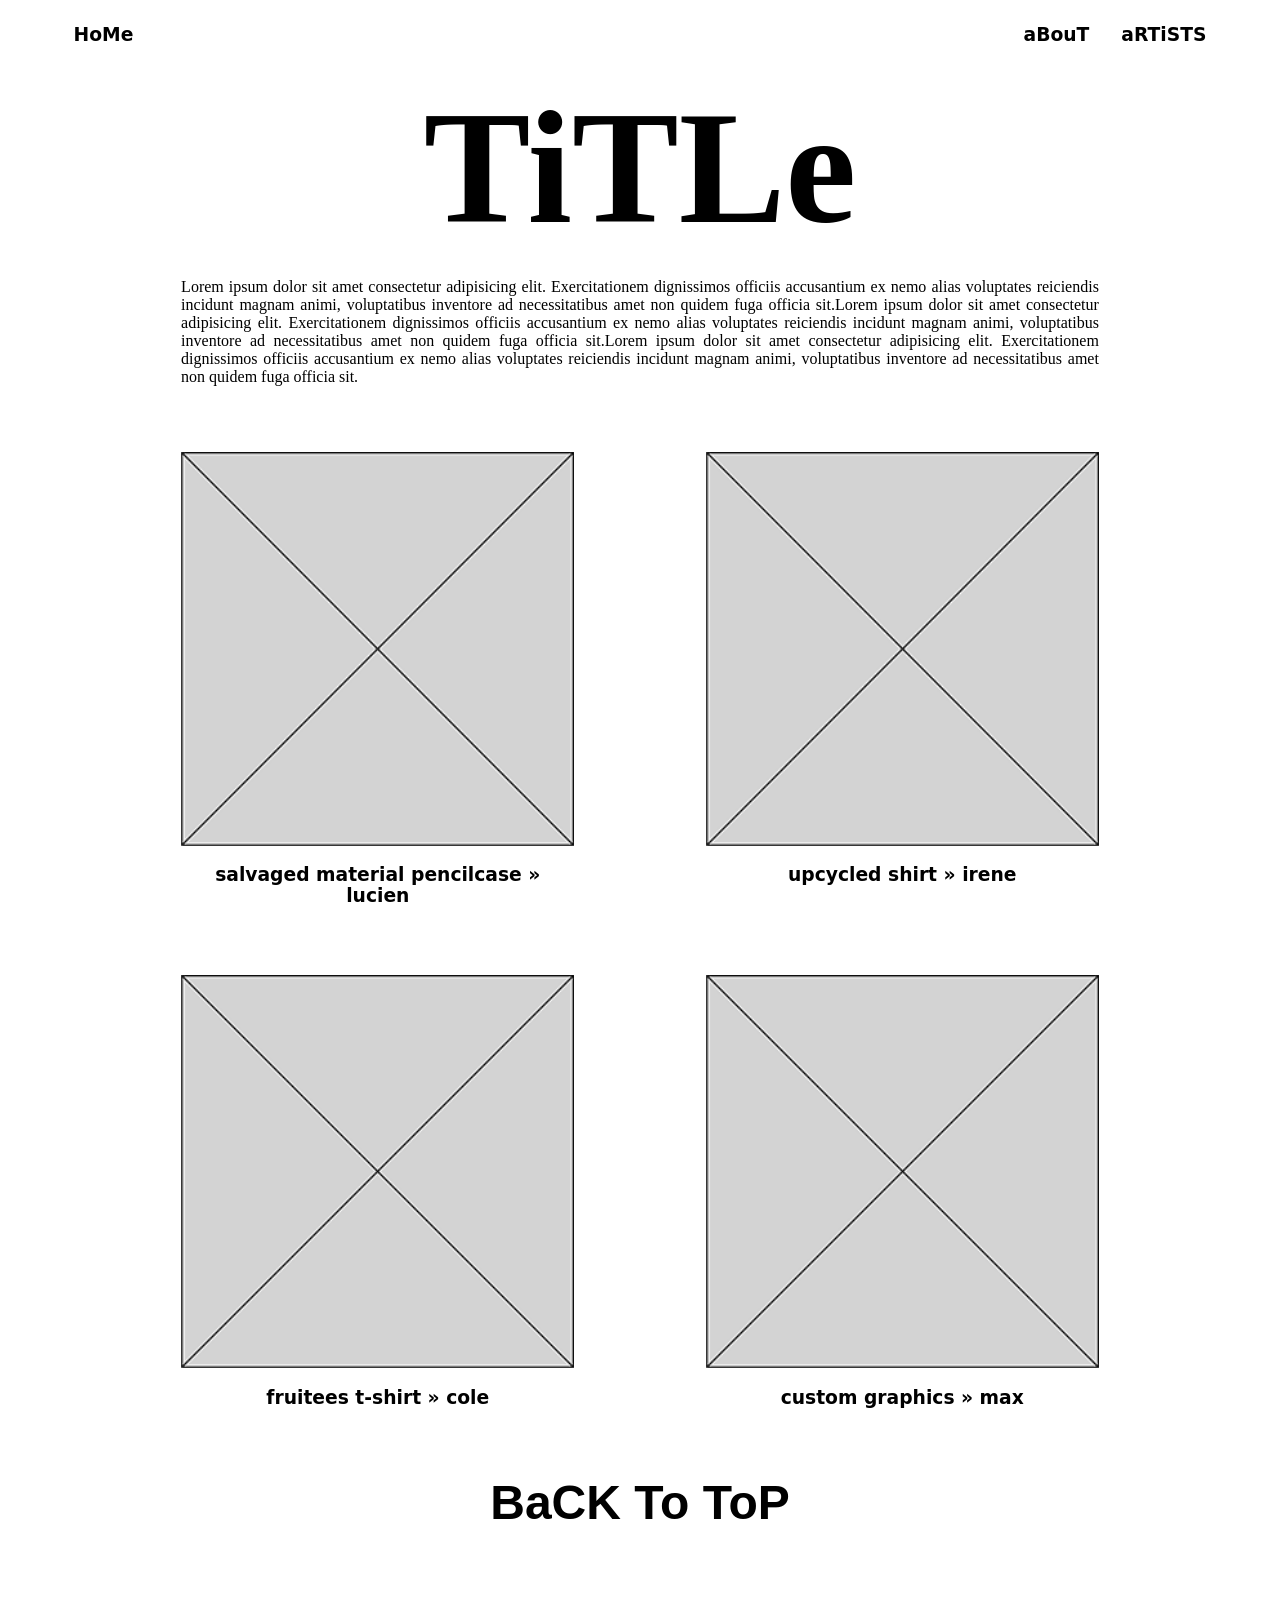
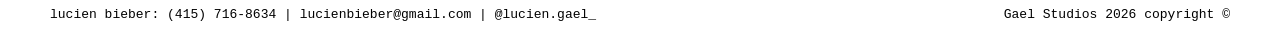
==== index.html @ c4b4d66b "unpack" ====
<!DOCTYPE html>
<html>
    <head>
        <meta charset="utf-8">
        <meta http-equiv="X-UA-Compatible" content="IE=edge">
        <title></title>
        <meta name="description" content="">
        <meta name="viewport" content="width=device-width, initial-scale=1">
        <link rel="stylesheet" href="style/layout.css">
        <link rel="stylesheet" href="style/header.css">
        <link rel="stylesheet" href="style/footer.css">
        <link rel="stylesheet" href="style/index.css">
    </head>
    <body id="top">
        <div class="header">
            <h3 id="title"><a href="index.html">HoMe</a></h3>
            <h3 id="about"><a href="about.html">aBouT</a></h3>
            <h3 id="artists"><a href="credit.html">aRTiSTS</a></h3>
        </div>
        <div class="content">
            <h1>TiTLe</h1>
            <p>Lorem ipsum dolor sit amet consectetur adipisicing elit. Exercitationem dignissimos officiis accusantium ex nemo alias voluptates reiciendis incidunt magnam animi, voluptatibus inventore ad necessitatibus amet non quidem fuga officia sit.Lorem ipsum dolor sit amet consectetur adipisicing elit. Exercitationem dignissimos officiis accusantium ex nemo alias voluptates reiciendis incidunt magnam animi, voluptatibus inventore ad necessitatibus amet non quidem fuga officia sit.Lorem ipsum dolor sit amet consectetur adipisicing elit. Exercitationem dignissimos officiis accusantium ex nemo alias voluptates reiciendis incidunt magnam animi, voluptatibus inventore ad necessitatibus amet non quidem fuga officia sit.</p>
            <div class="product prod1">
                <a href="aprod.html"><img src="img/placeholder.png" alt="product 1"></a>
                <h3>salvaged material pencilcase » lucien</h3>
            </div>
            <div class="product prod2">
                <a href="bprod.html"><img src="img/placeholder.png" alt="product 2"></a>
                <h3>upcycled shirt » irene</h3>
            </div>
            <div class="product prod3">
                <a href="cprod.html"><img src="img/placeholder.png" alt="product 3"></a>
                <h3>fruitees t-shirt » cole</h3>
            </div>
            <div class="product prod4">
                <a href="dprod.html"><img src="img/placeholder.png" alt="product 4"></a>
                <h3>custom graphics » max</h3>
            </div>
        </div>
        <div id="footer">
            <p class="footer-navigation"><strong><a href="#top">BaCK To ToP</a></strong></p>
            <p id="contact-info">lucien bieber: <a href="tel:+14157168634">(415) 716-8634</a> | <a href="mailto:lucienbieber@gmail.com">lucienbieber@gmail.com</a> | <a href="https://www.instagram.com/lucien.gael_/?hl=en" target="_blank" rel="noopener noreferrer">@lucien.gael_</a></p>
            <p class="studio-copyright">Gael Studios 2026 copyright ©️</p>
        </div>
    </body>
</html>
---- style/layout.css ----
body{
    margin-inline: 50px;
}

h1{
    line-height: 85%;
    margin-bottom: 5%;
}

@media (max-width: 700px){
    body{
        margin-inline: 20px;
    }
}
---- style/header.css ----
.header{
    position: sticky;
    top: 0;
    display: grid;
    grid-template-columns: 1fr auto auto;
    align-items: center;
    gap: 2rem;
    padding: 2%;
    font-family: system-ui;
    margin-top: -1%;
    margin-bottom: 5%;
}

.header h3{
    margin: 0;
    justify-self: end;
}

.header #title{
    justify-self: start;
}

.header #title a{
    color: inherit;
    text-decoration: none;
}

.header #about a,
.header #artists a{
    color: inherit;
    text-decoration: none;
}

.header a{
    display: inline-block;
    transition: transform 0.2s ease;
}

.header a:hover{
    transform: scale(1.1);
}
---- style/footer.css ----
#footer{
    display: grid;
    grid-template-columns: repeat(8, 1fr);
    row-gap: 1rem;
}

.footer-navigation{
    grid-column: 1 / -1;
    justify-self: center;
    text-align: center;
    font-family: Impact, sans-serif;
    font-size: 300%;
}

.footer-navigation a{
    display: inline-block;
    color: inherit;
    text-decoration: none;
    transition: transform 0.2s ease;
}

.footer-navigation a:hover{
    transform: scale(1.1);
}

#contact-info{
    grid-column: 1 / 5;
    justify-self: start;
    text-align: left;
    font-family: monospace;
}

#contact-info a{
    display: inline-block;
    color: inherit;
    text-decoration: none;
    transition: transform 0.2s ease;
}

#contact-info a:hover{
    transform: scale(1.1);
}

.studio-copyright{
    grid-column: 5 / -1;
    grid-row: 2;
    justify-self: end;
    text-align: right;
    font-family: monospace;
}

@media (max-width: 700px){
    #contact-info,
    .studio-copyright{
        grid-column: 1 / -1;
        grid-row: auto;
    }
}
---- style/index.css ----
.content{
    display: grid;
    grid-template-columns: repeat(9, 1fr);
    row-gap: 50px;
}

h1{
    text-align: center;
    font-size: 1000%;
    grid-column: 1 / -1;
    font-family: impact;
    margin: -2%;
}

p{
    text-align: center;
    grid-column: 4 / 6;
}

.content > p{
    grid-column: 2 / 9;
    text-align: justify;
}

img{
    width:100%;
    transition: transform 0.1s ease;
}

img:hover{
    transform: scale(1.2);
}

.artist-popup img,
.artist-popup img:hover{
    transform: none;
    transition: none;
}

.product{
    text-align: center;
}

.product img{
    display: block;
}

.product h3{
    display: block;
}

.prod1{
    grid-column:  2 / 5;
}

.prod2{
    grid-column: 6 / 9;
}

.prod3{
    grid-column: 2 / 5;
}

.prod4{
    grid-column: 6 / 9 ;
}

h3{
    display: flex;
    align-items: center;
    text-align: center;
    font-family: system-ui;
}

.text1{
    grid-column:  3 / 4;
    text-align: center;
}

.text2{
    grid-column: 7 / 8;
    text-align: center;
}

.text3  {
    grid-column: 3 / 4;
    text-align: center;
}

.text4{
    grid-column: 7 / 8 ;
    text-align: center;
}

.artist-image-button{
    display: block;
    width: 100%;
    padding: 0;
    border: 0;
    background: none;
    cursor: pointer;
}

.artist-popup{
    position: fixed;
    width: min(80vw, 142.22vh);
    max-width: none;
    max-height: 80vh;
    aspect-ratio: 16 / 9;
    box-sizing: border-box;
    padding: 2rem;
    border: 0;
    background: #fff;
    overflow: auto;
}

.artist-popup[open]{
    display: grid;
    grid-template-columns: repeat(2, minmax(0, 1fr));
    grid-template-rows: minmax(0, 1fr);
    gap: 1.5rem;
    align-items: stretch;
}

.artist-popup-copy{
    grid-column: 2;
    grid-row: 1;
    display: flex;
    flex-direction: column;
    gap: 20px;
    justify-content: center;
    min-height: 0;
}

.artist-popup-copy h1{
    margin: 0;
    font-size: clamp(1.5rem, 4vw, 3rem);
}

.artist-popup-copy p{
    margin: 0;
    text-align: left;
}

.artist-popup-copy h3{
    margin: 0;
    text-align: left;
}

.artist-popup-copy ul{
    margin: 0;
    padding-left: 1.25rem;
    text-align: left;
    font-family: monospace;
    line-height: 1.8;
}

.artist-popup > img{
    grid-column: 1;
    grid-row: 1;
    width: 100%;
    height: 100%;
    object-fit: contain;
}

.artist-popup::backdrop{
    background: rgb(0 0 0 / 60%);
}

.artist-popup form{
    position: absolute;
    top: 0.5rem;
    right: 0.5rem;
    margin: 0;
}

.artist-popup-close{
    position: relative;
    display: block;
    width: 2.5rem;
    height: 2.5rem;
    padding: 0;
    border: 1px solid #000;
    border-radius: 0;
    background: transparent;
    font-size: 0;
    cursor: pointer;
}

.artist-popup-close::before,
.artist-popup-close::after{
    position: absolute;
    top: 50%;
    left: 50%;
    width: 141.42%;
    height: 1px;
    background: #000;
    content: "";
}

.artist-popup-close::before{
    transform: translate(-50%, -50%) rotate(45deg);
}

.artist-popup-close::after{
    transform: translate(-50%, -50%) rotate(-45deg);
}
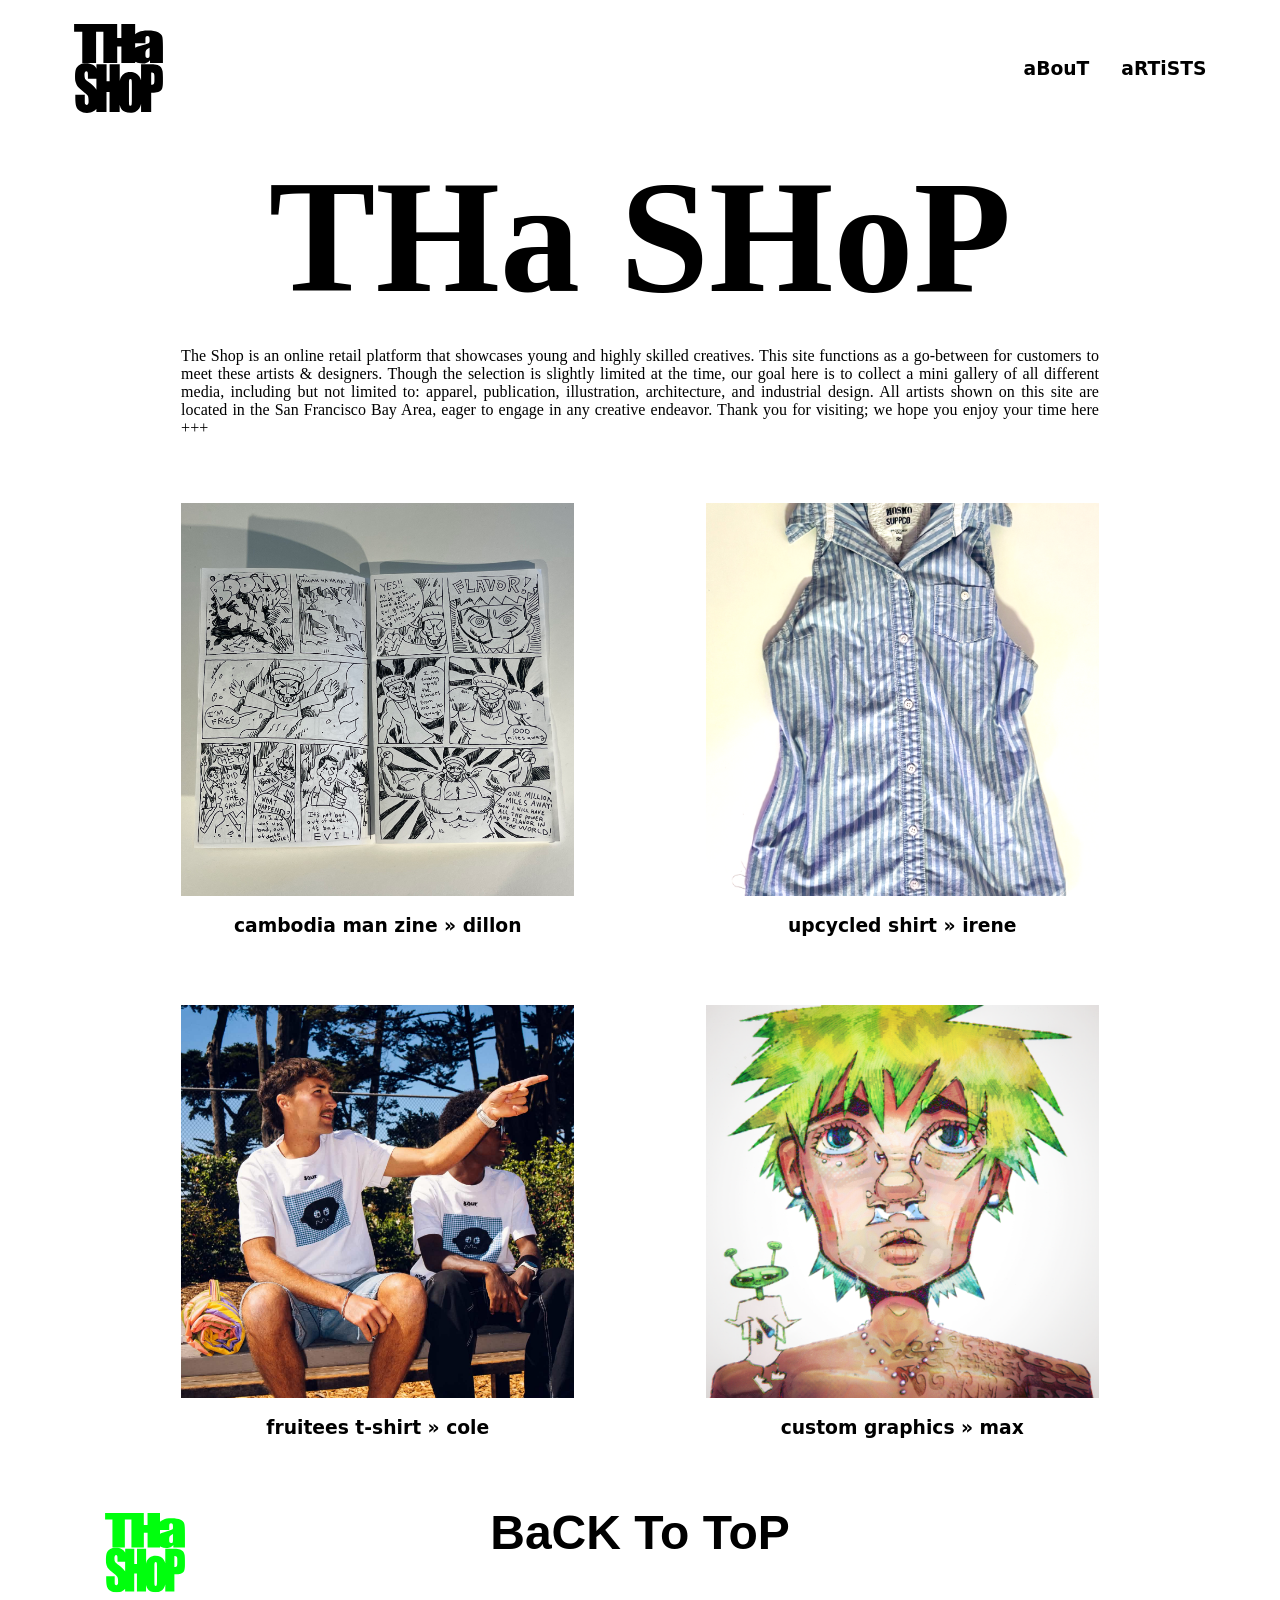
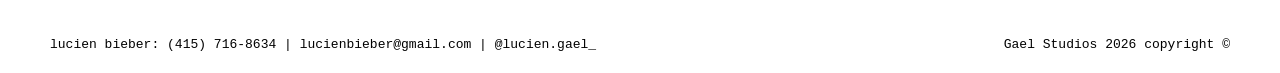
==== commit 4e366973: "finito?" ====
--- a/index.html
+++ b/index.html
@@ -3,7 +3,7 @@
     <head>
         <meta charset="utf-8">
         <meta http-equiv="X-UA-Compatible" content="IE=edge">
-        <title></title>
+        <title>THa SHoP - HoMe</title>
         <meta name="description" content="">
         <meta name="viewport" content="width=device-width, initial-scale=1">
         <link rel="stylesheet" href="style/layout.css">
@@ -13,27 +13,27 @@
     </head>
     <body id="top">
         <div class="header">
-            <h3 id="title"><a href="index.html">HoMe</a></h3>
+            <h3 id="title"><a href="index.html" aria-label="THa SHoP home"><span class="header-logo" aria-hidden="true"></span></a></h3>
             <h3 id="about"><a href="about.html">aBouT</a></h3>
             <h3 id="artists"><a href="credit.html">aRTiSTS</a></h3>
         </div>
         <div class="content">
-            <h1>TiTLe</h1>
-            <p>Lorem ipsum dolor sit amet consectetur adipisicing elit. Exercitationem dignissimos officiis accusantium ex nemo alias voluptates reiciendis incidunt magnam animi, voluptatibus inventore ad necessitatibus amet non quidem fuga officia sit.Lorem ipsum dolor sit amet consectetur adipisicing elit. Exercitationem dignissimos officiis accusantium ex nemo alias voluptates reiciendis incidunt magnam animi, voluptatibus inventore ad necessitatibus amet non quidem fuga officia sit.Lorem ipsum dolor sit amet consectetur adipisicing elit. Exercitationem dignissimos officiis accusantium ex nemo alias voluptates reiciendis incidunt magnam animi, voluptatibus inventore ad necessitatibus amet non quidem fuga officia sit.</p>
+            <h1>THa SHoP</h1>
+            <p>The Shop is an online retail platform that showcases young and highly skilled creatives. This site functions as a go-between for customers to meet these artists & designers. Though the selection is slightly limited at the time, our goal here is to collect a mini gallery of all different media, including but not limited to: apparel, publication, illustration, architecture, and industrial design. All artists shown on this site are located in the San Francisco Bay Area, eager to engage in any creative endeavor. Thank you for visiting; we hope you enjoy your time here +++</p>
             <div class="product prod1">
-                <a href="aprod.html"><img src="img/placeholder.png" alt="product 1"></a>
-                <h3>salvaged material pencilcase » lucien</h3>
+                <a href="aprod.html"><img src="img/dillon-prod-main.jpg" alt="Dillon's comic artwork"></a>
+                <h3>cambodia man zine » dillon</h3>
             </div>
             <div class="product prod2">
-                <a href="bprod.html"><img src="img/placeholder.png" alt="product 2"></a>
+                <a href="bprod.html"><img src="img/irene-nosleeve.png" alt="Sleeveless version of Irene's upcycled shirt"></a>
                 <h3>upcycled shirt » irene</h3>
             </div>
             <div class="product prod3">
-                <a href="cprod.html"><img src="img/placeholder.png" alt="product 3"></a>
+                <a href="cprod.html"><img src="img/colepoint.jpg" alt="Fruitees T-shirt modeled by Cole"></a>
                 <h3>fruitees t-shirt » cole</h3>
             </div>
             <div class="product prod4">
-                <a href="dprod.html"><img src="img/placeholder.png" alt="product 4"></a>
+                <a href="dprod.html"><img src="img/max-final.png" alt="Custom character illustration by Max"></a>
                 <h3>custom graphics » max</h3>
             </div>
         </div>
@@ -42,5 +42,8 @@
             <p id="contact-info">lucien bieber: <a href="tel:+14157168634">(415) 716-8634</a> | <a href="mailto:lucienbieber@gmail.com">lucienbieber@gmail.com</a> | <a href="https://www.instagram.com/lucien.gael_/?hl=en" target="_blank" rel="noopener noreferrer">@lucien.gael_</a></p>
             <p class="studio-copyright">Gael Studios 2026 copyright ©️</p>
         </div>
+        <div class="dvd-bouncer" aria-hidden="true"></div>
+        <script src="hover-colors.js"></script>
+        <script src="dvd-bouncer.js"></script>
     </body>
 </html>
--- a/style/layout.css
+++ b/style/layout.css
@@ -1,5 +1,10 @@
 body{
     margin-inline: 50px;
+}
+
+.dillon-headshot{
+    box-sizing: border-box;
+    border: 1px solid #000;
 }
 
 h1{
--- a/style/header.css
+++ b/style/header.css
@@ -25,6 +25,15 @@
     text-decoration: none;
 }
 
+.header-logo{
+    display: block;
+    width: clamp(56px, 7vw, 96px);
+    aspect-ratio: 250.4 / 251;
+    background-color: currentColor;
+    -webkit-mask: url("../img/tha-shop-logotype.svg") center / contain no-repeat;
+    mask: url("../img/tha-shop-logotype.svg") center / contain no-repeat;
+}
+
 .header #about a,
 .header #artists a{
     color: inherit;
--- a/style/index.css
+++ b/style/index.css
@@ -31,6 +31,19 @@
     transform: scale(1.2);
 }
 
+.dvd-bouncer{
+    position: absolute;
+    top: 0;
+    left: 0;
+    z-index: 10;
+    width: clamp(48px, 7vw, 80px);
+    aspect-ratio: 250.4 / 251;
+    background-color: #FF0000;
+    -webkit-mask: url("../img/tha-shop-logotype.svg") center / contain no-repeat;
+    mask: url("../img/tha-shop-logotype.svg") center / contain no-repeat;
+    pointer-events: none;
+}
+
 .artist-popup img,
 .artist-popup img:hover{
     transform: none;
@@ -43,6 +56,8 @@
 
 .product img{
     display: block;
+    aspect-ratio: 1;
+    object-fit: cover;
 }
 
 .product h3{
